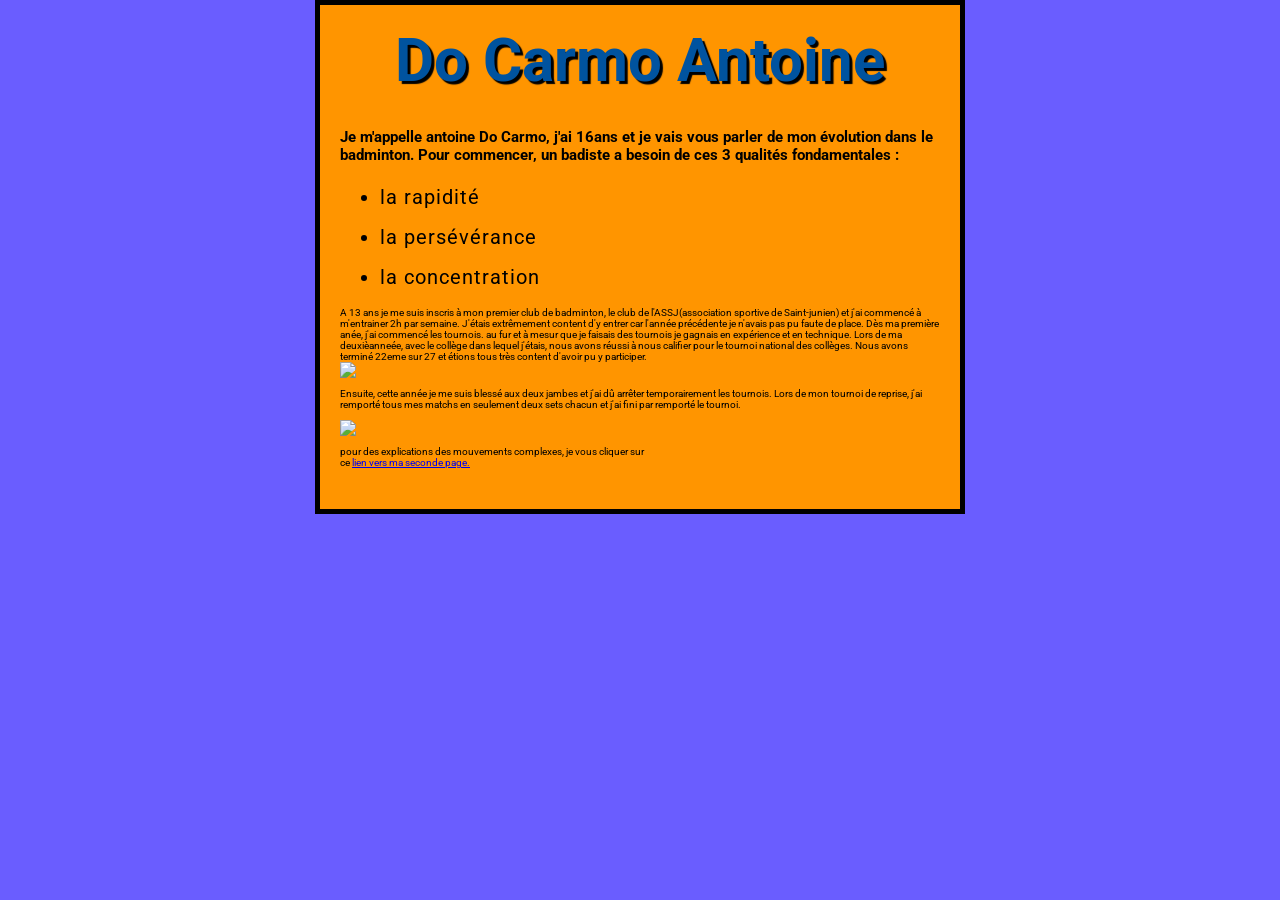
==== index.html @ 5fba20d8 "Revise index.html with personal badminton narrative Updated content and structure of the HTML docume" ====
<!doctype html>
<html lang="fr">
<head>
    <meta http-equiv="Cache-Control" content="no-cache, no-store, must-revalidate"> 
    <meta http-equiv="Pragma" content="no-cache"> <meta http-equiv="Expires" content="0"> 
    <meta charset="utf-8" />
    <meta name="viewport" content="width=device-width" />
    <title>Mon site de badminton</title>
    <link rel="stylesheet" href="styles/style.css" />
    <link rel="preconnect" href="https://fonts.googleapis.com" je suis là />
<link rel="preconnect" href="https://fonts.gstatic.com" crossorigin />
<link
  href="https://fonts.googleapis.com/css2?family=Roboto:ital,wght@0,100..900;1,100..900&display=swap"
  rel="stylesheet" />
</head>
<body>
    <div class="container">
        <h1>Do Carmo Antoine</h1>
         <h2>Je m'appelle antoine Do Carmo, j'ai 16ans et je vais vous parler de mon évolution dans le badminton. Pour commencer, un badiste a besoin de ces  3 qualités fondamentales&nbsp;:</h2>
<ul>
  <li>la rapidité</li>
  <li>la persévérance</li>
  <li>la concentration</li>
</ul>
<p>A 13 ans je me suis inscris à mon premier club de badminton, le club de l'ASSJ(association sportive de Saint-junien) et j'ai commencé à m'entrainer 2h par semaine. J'étais extrêmement content d'y entrer car l'année précédente je n'avais pas pu faute de place. Dès ma première anée, j'ai commencé les tournois. au fur et à mesur que je faisais des tournois je gagnais en expérience et en technique. Lors de ma deuxièanneée, avec le collège dans lequel j'étais, nous avons réussi à nous califier pour le tournoi national des collèges. Nous avons terminé 22eme sur 27 et étions tous très content d'avoir pu y participer.
    <img src="images\photoequipeetprof2025.jpg">
  <p>Ensuite, cette année je me suis blessé aux deux jambes et j'ai dû arrêter temporairement les tournois. Lors de mon tournoi de reprise, j'ai remporté tous mes matchs en seulement deux sets chacun et j'ai fini par remporté le tournoi.</p>  
  </div>
  <img src="images\1erapplaudissement.jpg">
  <p>pour des explications des mouvements complexes, je vous cliquer sur <br>ce
<a href="http://127.0.0.1:3000/masecondepage.html"> lien vers ma seconde page.</a></p></br>
</body>
</html>
---- styles/style.css ----
html {
     background-color: #6a5dff;
     body {
  width: 600px;
  margin: 0 auto;
  background-color: #ff9500;
  padding: 0 20px 20px 20px;
  border: 5px solid black;
}
h1 {
  margin: 0;
  padding: 20px 0;
  color: #00539f;
  text-shadow: 3px 3px 1px black;
}
  /* px signifie "pixels". La taille de police de base est maintenant de 10
     pixels de haut */
  font-size: 10px;
  /* Remplacez EMPLACEMENT par la valeur de la propriété font-family obtenue
     depuis Google Fonts */
  font-family: "Roboto", sans-serif;
  h1 {
  font-size: 60px;
  text-align: center;
}
img {
  display: block;
  margin: 0 auto;
  max-width: 100%;
}
li {
  font-size: 20px;
  line-height: 2;
  letter-spacing: 1px;
p {
  font-size: 16px;
  line-height: 2;
  letter-spacing: 1px;
}

a {
  font-size: 16px;
  line-height: 2;
  letter-spacing: 1px;
} 
}
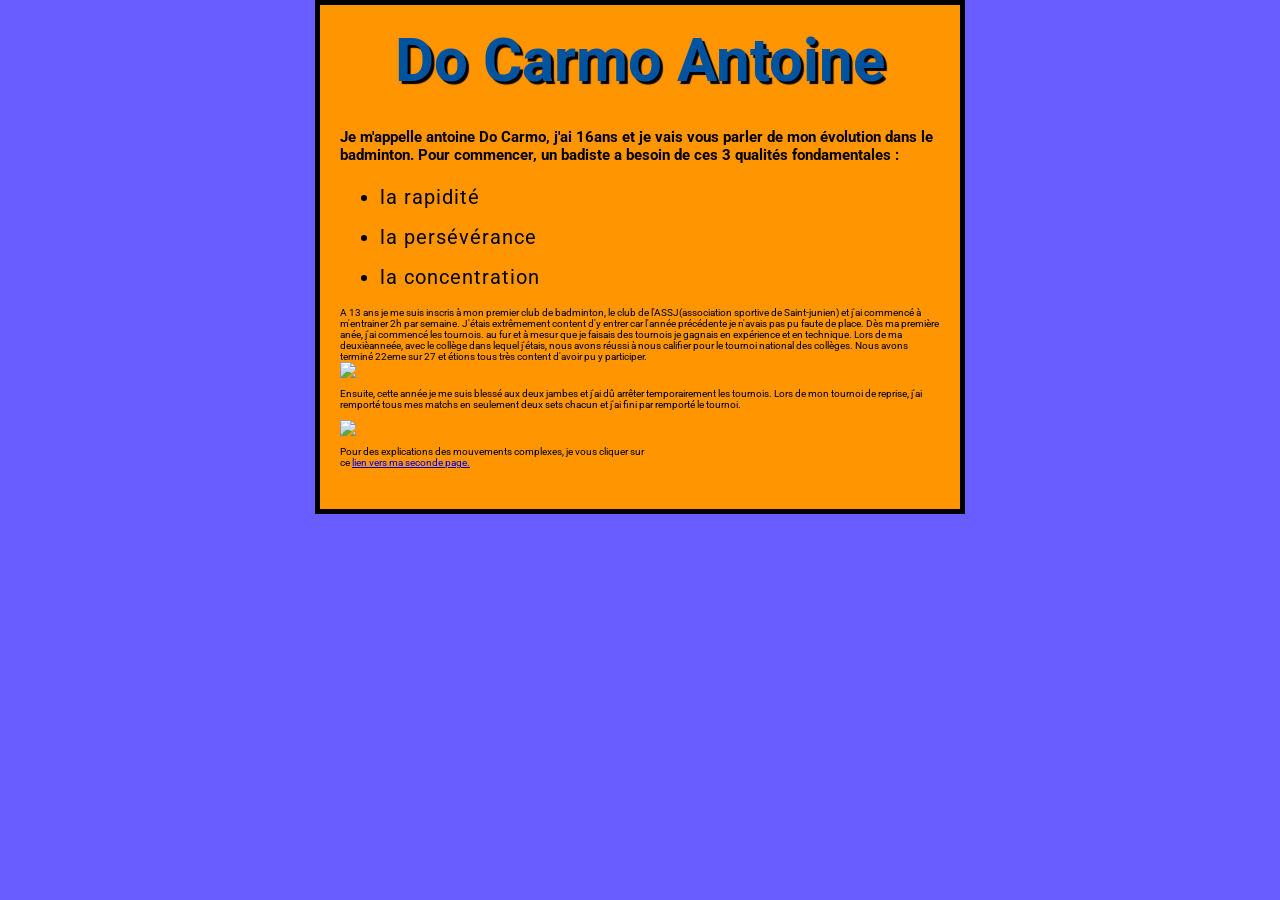
==== commit d92cd06e: "Update index.html" ====
--- a/index.html
+++ b/index.html
@@ -27,7 +27,7 @@
   <p>Ensuite, cette année je me suis blessé aux deux jambes et j'ai dû arrêter temporairement les tournois. Lors de mon tournoi de reprise, j'ai remporté tous mes matchs en seulement deux sets chacun et j'ai fini par remporté le tournoi.</p>  
   </div>
   <img src="images\1erapplaudissement.jpg">
-  <p>pour des explications des mouvements complexes, je vous cliquer sur <br>ce
+  <p>Pour des explications des mouvements complexes, je vous cliquer sur <br>ce
 <a href="http://127.0.0.1:3000/masecondepage.html"> lien vers ma seconde page.</a></p></br>
 </body>
 </html>
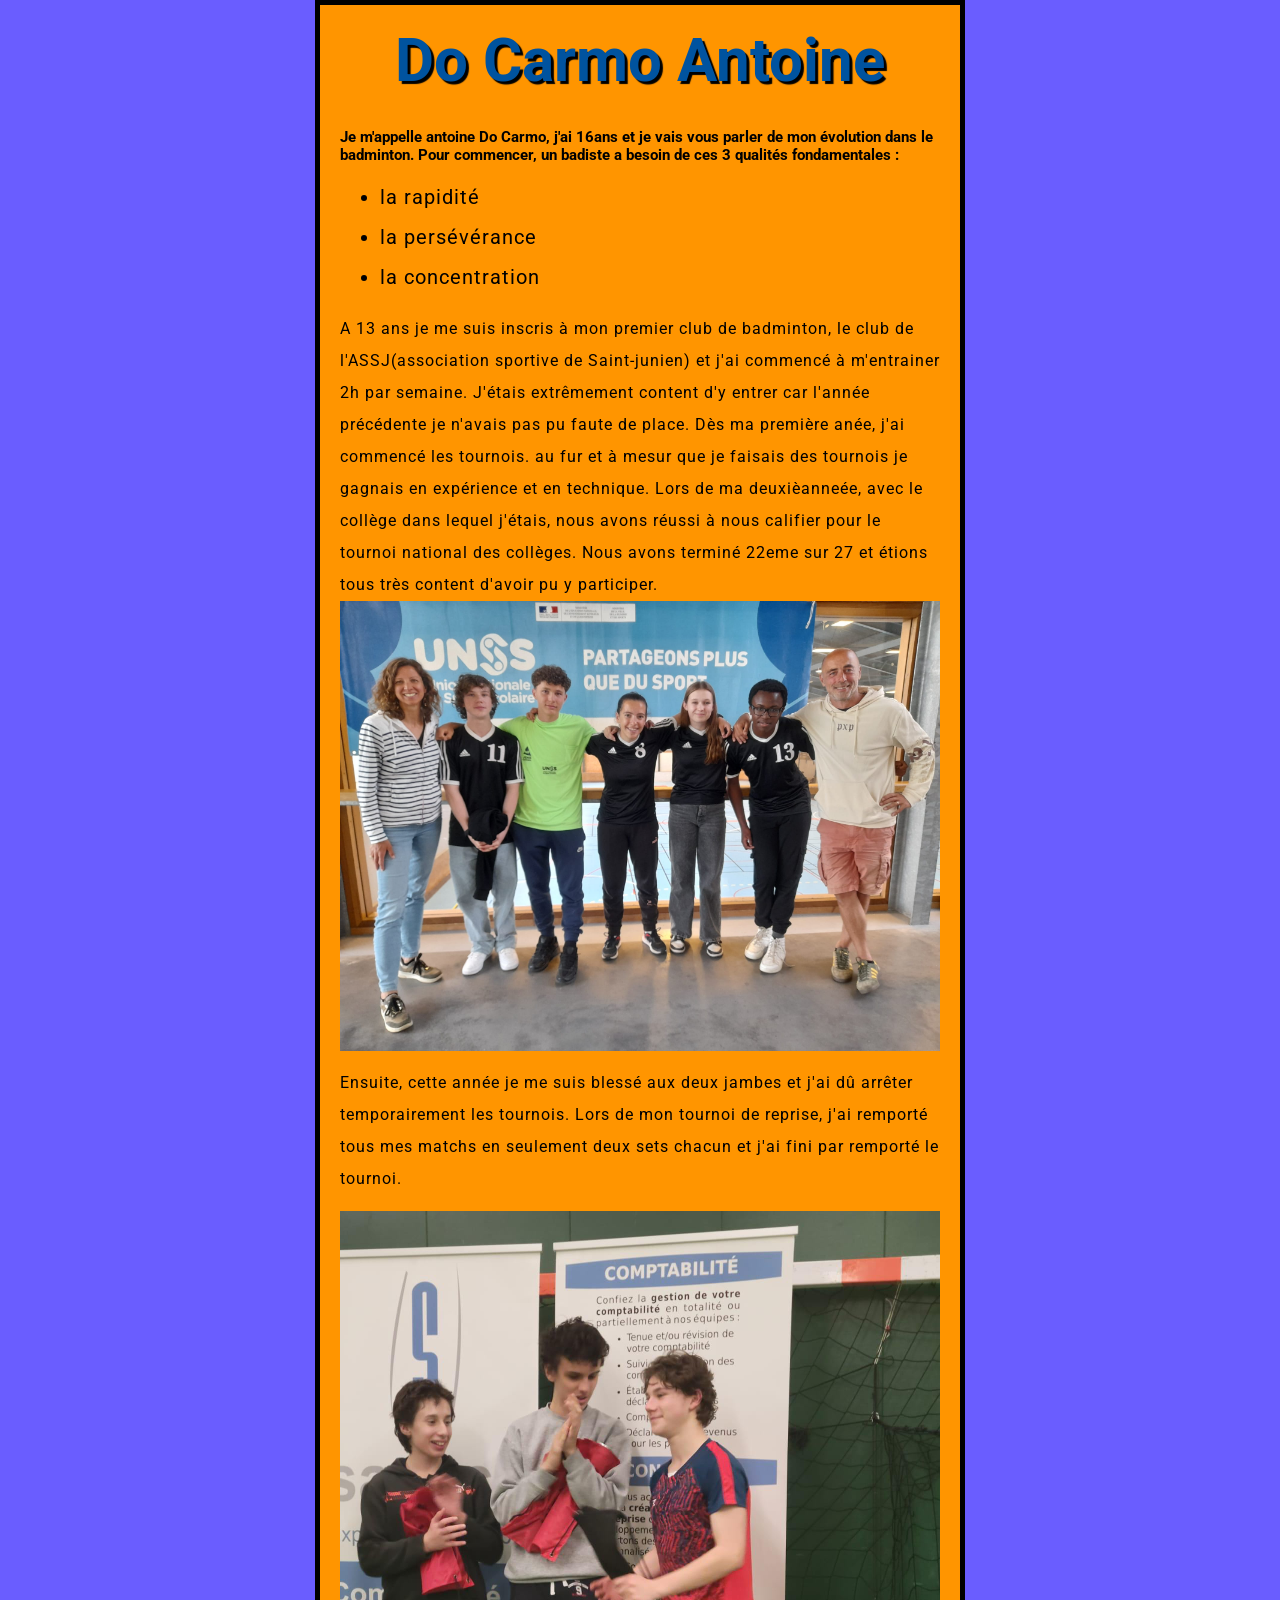
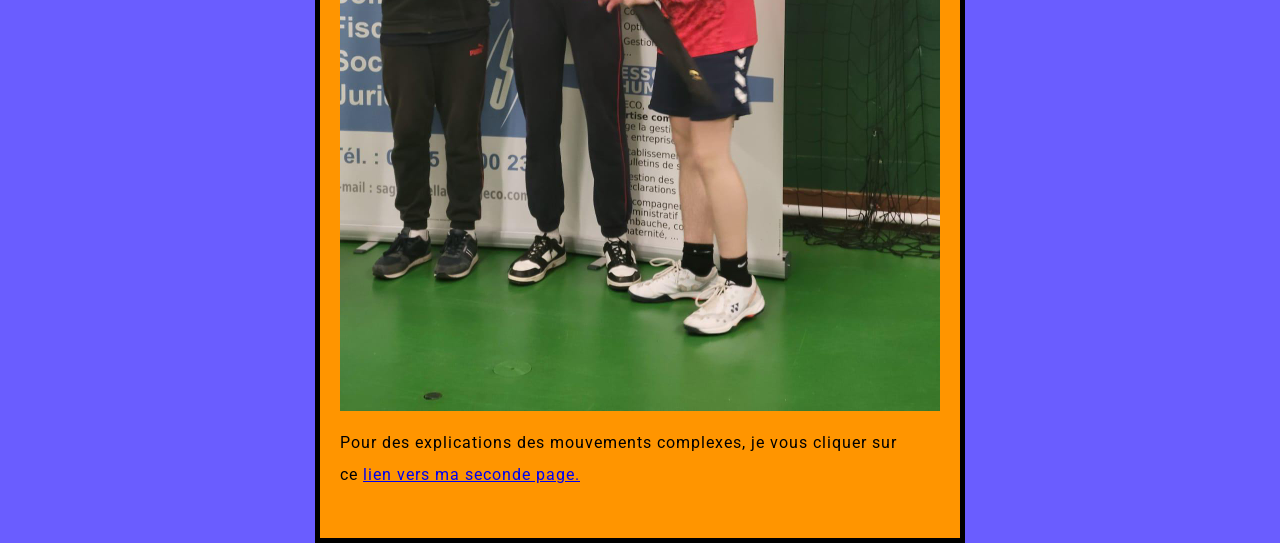
==== commit 104c20c3: "Update index.html" ====
--- a/index.html
+++ b/index.html
@@ -28,6 +28,6 @@
   </div>
   <img src="images\1erapplaudissement.jpg">
   <p>Pour des explications des mouvements complexes, je vous cliquer sur <br>ce
-<a href="http://127.0.0.1:3000/masecondepage.html"> lien vers ma seconde page.</a></p></br>
+<a href="http://antoinedoc.github.io/stageorange/masecondepage.html"> lien vers ma seconde page.</a></p></br>
 </body>
 </html>
--- a/styles/style.css
+++ b/styles/style.css
@@ -1,37 +1,38 @@
 html {
-     background-color: #6a5dff;
-     body {
+  background-color: #6a5dff;
+}
+
+body {
   width: 600px;
   margin: 0 auto;
   background-color: #ff9500;
   padding: 0 20px 20px 20px;
   border: 5px solid black;
+  font-size: 10px;
+  font-family: "Roboto", sans-serif;
 }
+
 h1 {
   margin: 0;
   padding: 20px 0;
   color: #00539f;
   text-shadow: 3px 3px 1px black;
-}
-  /* px signifie "pixels". La taille de police de base est maintenant de 10
-     pixels de haut */
-  font-size: 10px;
-  /* Remplacez EMPLACEMENT par la valeur de la propriété font-family obtenue
-     depuis Google Fonts */
-  font-family: "Roboto", sans-serif;
-  h1 {
   font-size: 60px;
   text-align: center;
 }
+
 img {
   display: block;
   margin: 0 auto;
   max-width: 100%;
 }
+
 li {
   font-size: 20px;
   line-height: 2;
   letter-spacing: 1px;
+}
+
 p {
   font-size: 16px;
   line-height: 2;
@@ -42,5 +43,4 @@
   font-size: 16px;
   line-height: 2;
   letter-spacing: 1px;
-} 
 }
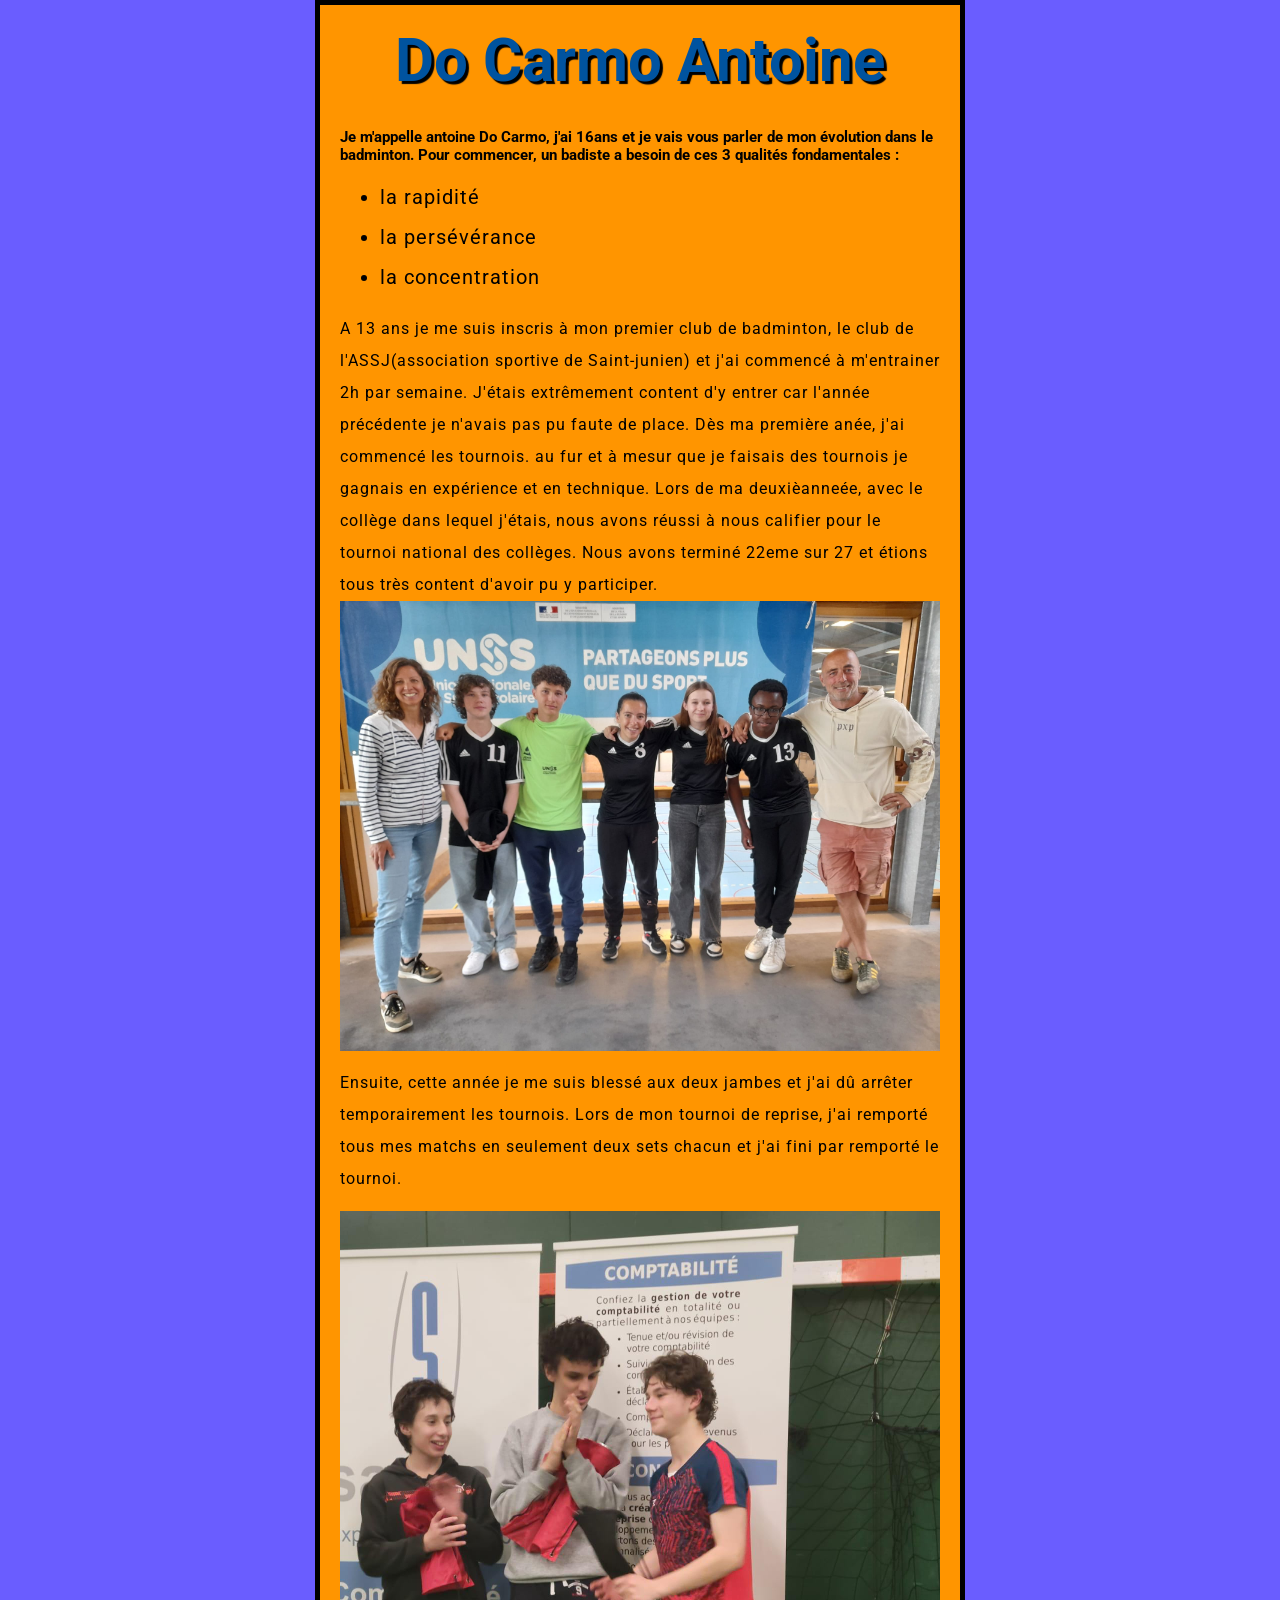
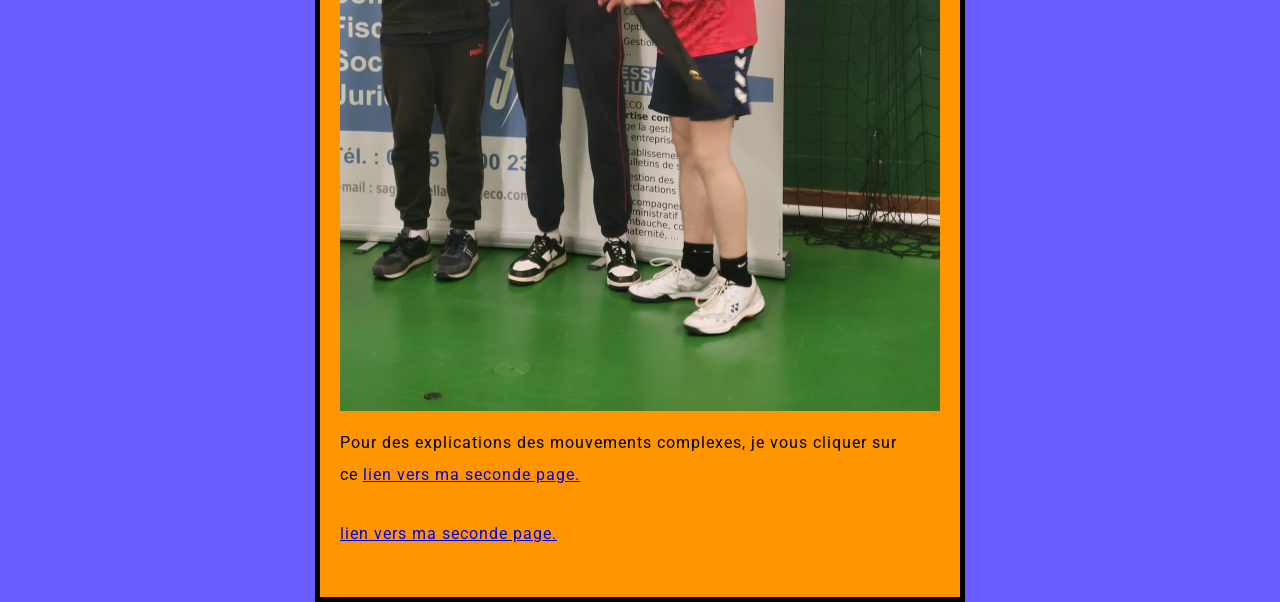
==== commit 980f2562: "Update index.html" ====
--- a/index.html
+++ b/index.html
@@ -29,5 +29,6 @@
   <img src="images\1erapplaudissement.jpg">
   <p>Pour des explications des mouvements complexes, je vous cliquer sur <br>ce
 <a href="http://antoinedoc.github.io/stageorange/masecondepage.html"> lien vers ma seconde page.</a></p></br>
+<a href="http://antoinedoc.github.io/stageorange/mapagedeconnexion.html"> lien vers ma seconde page.</a></p></br>
 </body>
 </html>
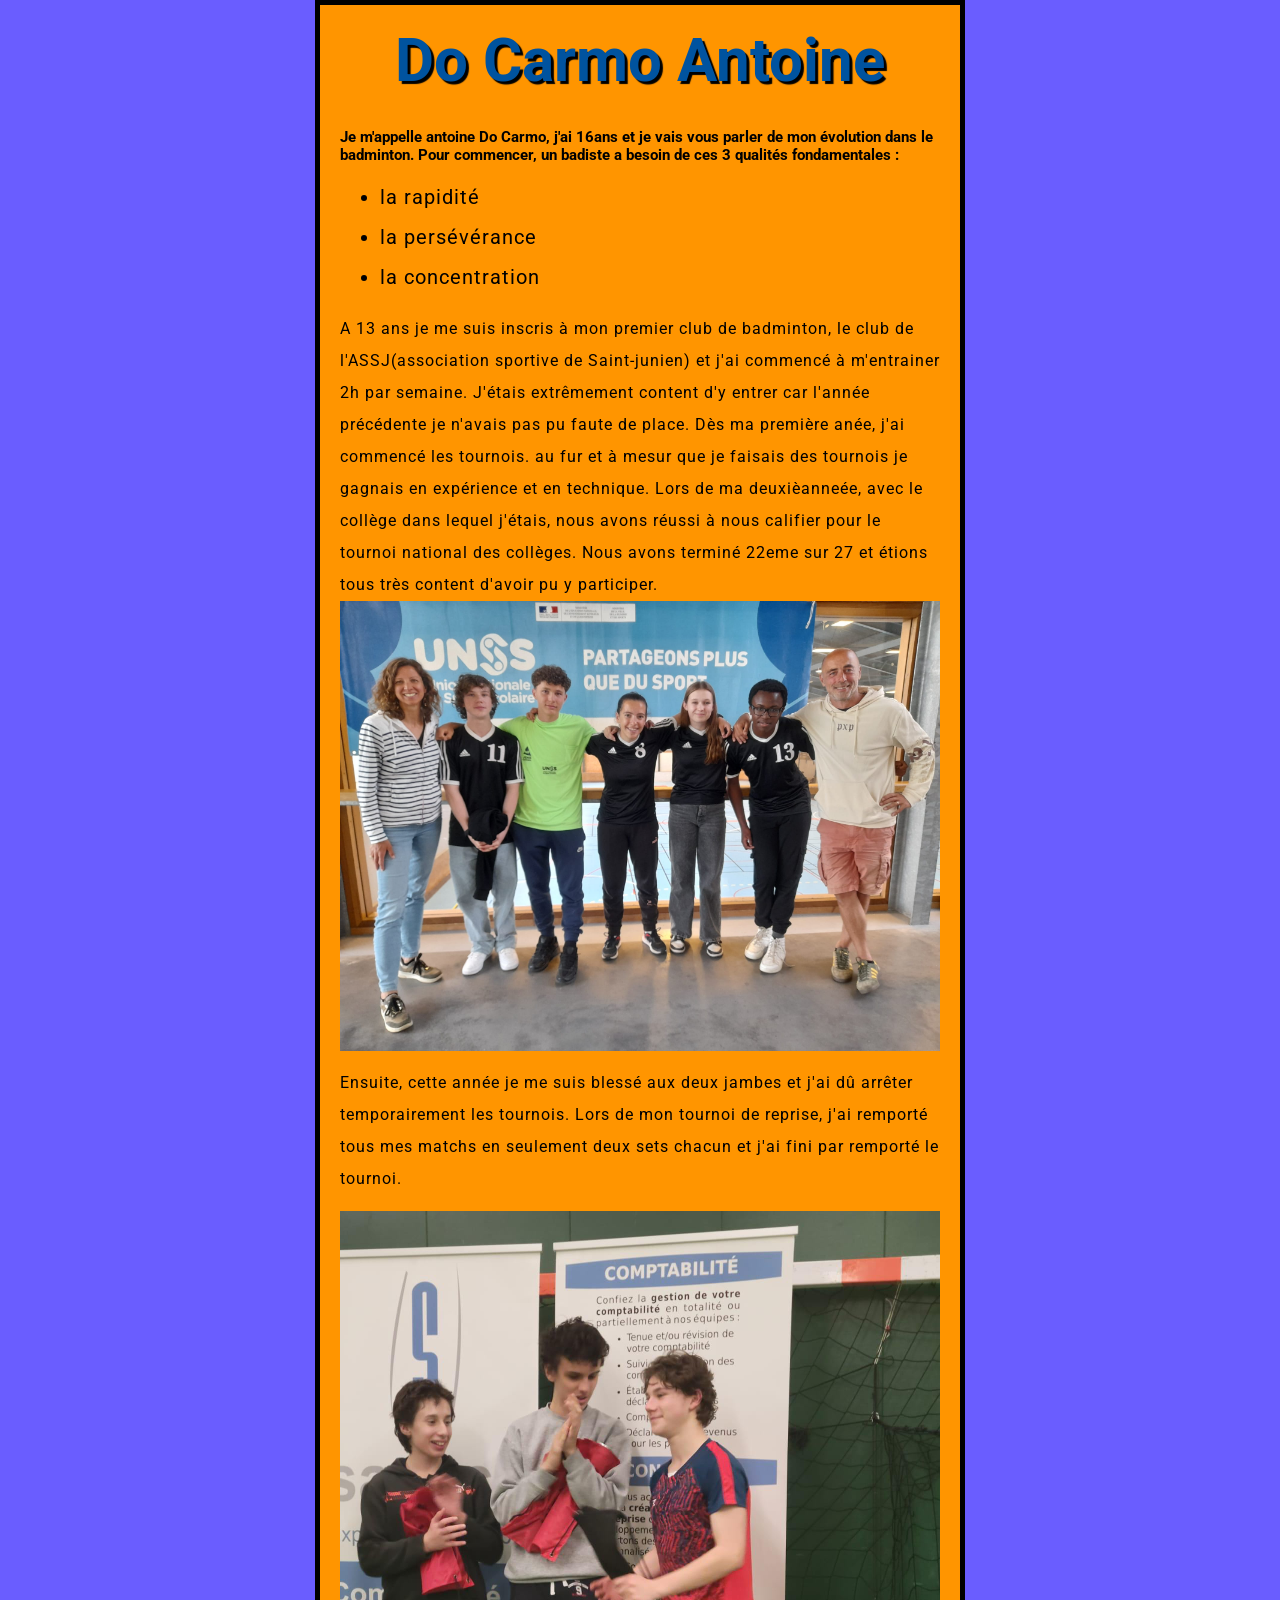
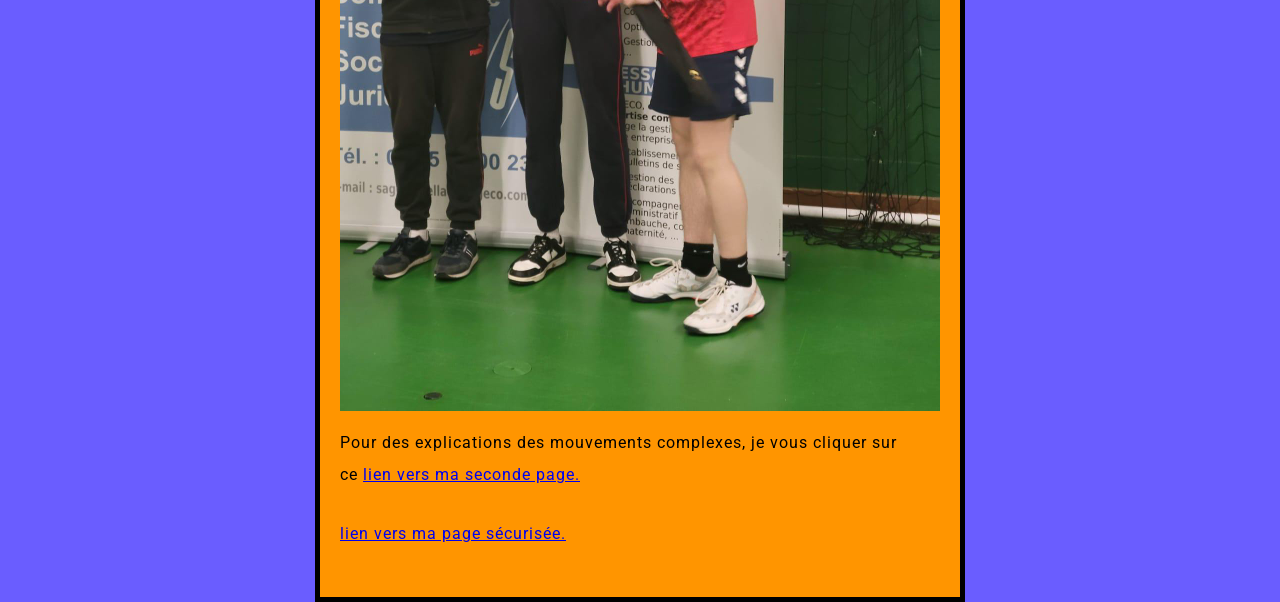
==== commit 3ba3b6b3: "Update index.html" ====
--- a/index.html
+++ b/index.html
@@ -29,6 +29,6 @@
   <img src="images\1erapplaudissement.jpg">
   <p>Pour des explications des mouvements complexes, je vous cliquer sur <br>ce
 <a href="http://antoinedoc.github.io/stageorange/masecondepage.html"> lien vers ma seconde page.</a></p></br>
-<a href="http://antoinedoc.github.io/stageorange/mapagedeconnexion.html"> lien vers ma seconde page.</a></p></br>
+<a href="http://antoinedoc.github.io/stageorange/mapagedeconnexion.html"> lien vers ma page sécurisée.</a></p></br>
 </body>
 </html>
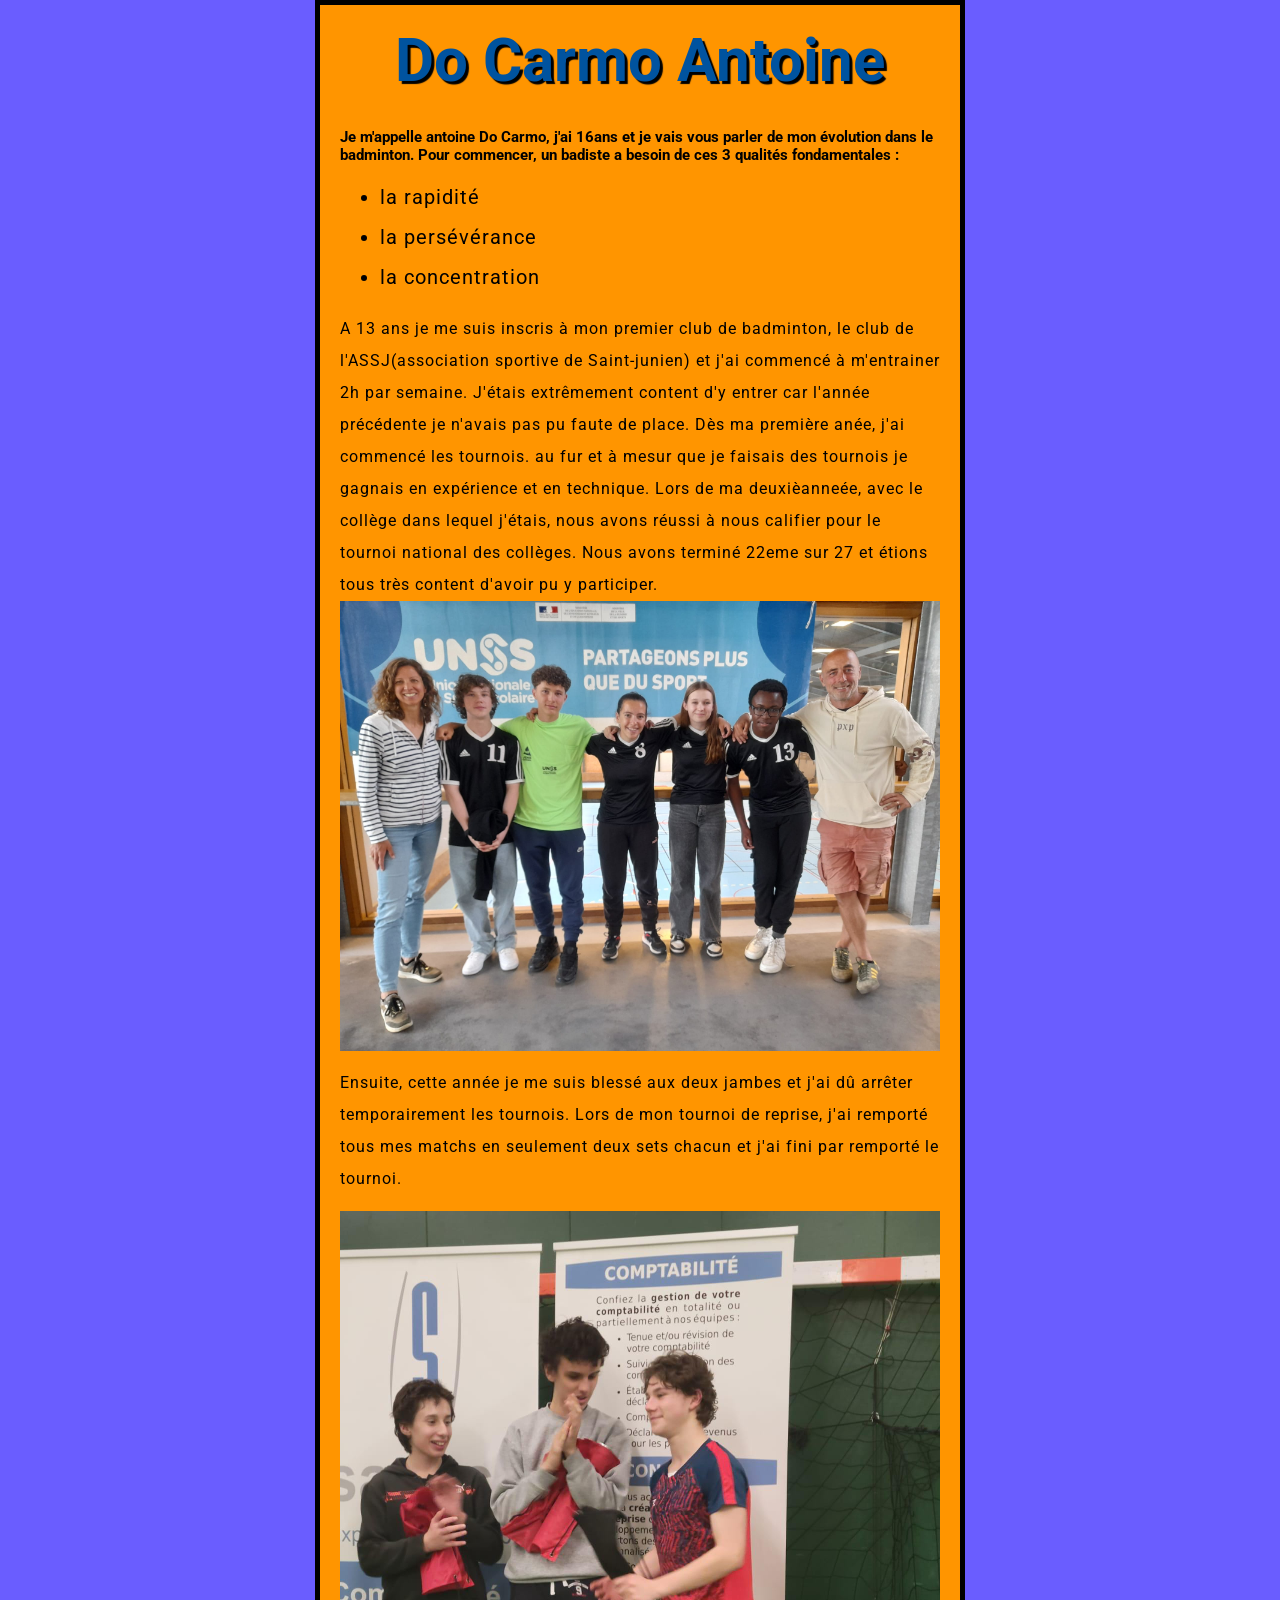
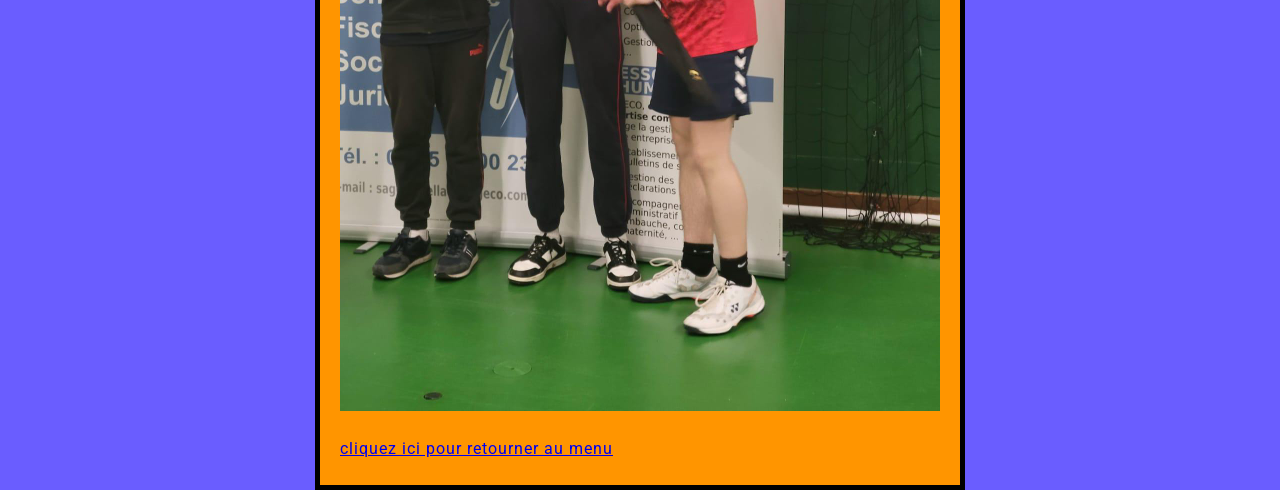
==== commit c1f93d65: "Update index.html" ====
--- a/index.html
+++ b/index.html
@@ -27,8 +27,6 @@
   <p>Ensuite, cette année je me suis blessé aux deux jambes et j'ai dû arrêter temporairement les tournois. Lors de mon tournoi de reprise, j'ai remporté tous mes matchs en seulement deux sets chacun et j'ai fini par remporté le tournoi.</p>  
   </div>
   <img src="images\1erapplaudissement.jpg">
-  <p>Pour des explications des mouvements complexes, je vous cliquer sur <br>ce
-<a href="http://antoinedoc.github.io/stageorange/masecondepage.html"> lien vers ma seconde page.</a></p></br>
-<a href="http://antoinedoc.github.io/stageorange/mapagedeconnexion.html"> lien vers ma page sécurisée.</a></p></br>
+  <br><br><a href="menu.html">cliquez ici pour retourner au menu</a>
 </body>
 </html>
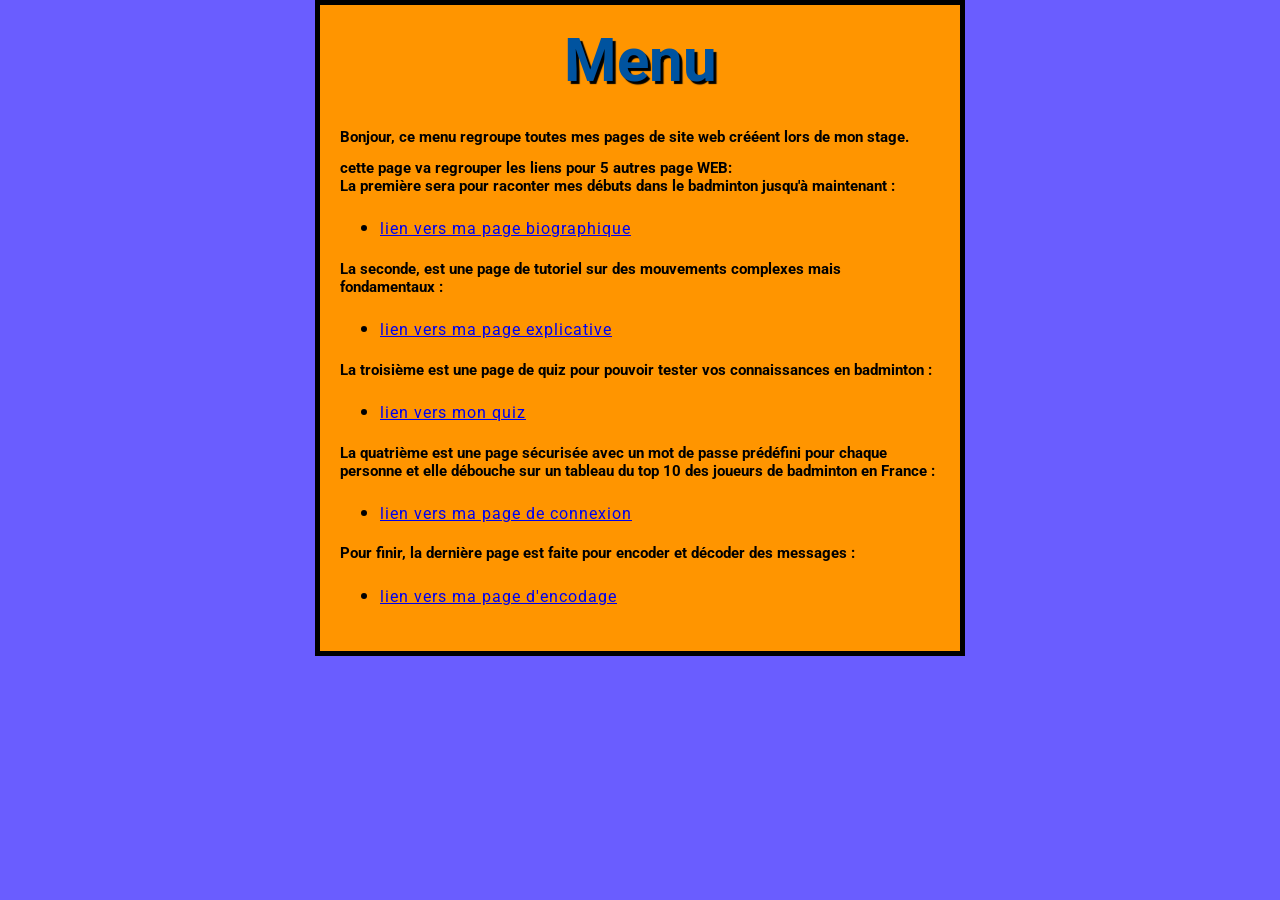
==== commit 29d3477b: "Rename index1.html to index.html" ====
--- a/index.html
+++ b/index.html
@@ -5,8 +5,8 @@
     <meta http-equiv="Pragma" content="no-cache"> <meta http-equiv="Expires" content="0"> 
     <meta charset="utf-8" />
     <meta name="viewport" content="width=device-width" />
-    <title>Mon site de badminton</title>
-    <link rel="stylesheet" href="styles/style.css" />
+    <title>Mon menu</title>
+    <link rel="stylesheet" href="styles/style8.css" />
     <link rel="preconnect" href="https://fonts.googleapis.com" je suis là />
 <link rel="preconnect" href="https://fonts.gstatic.com" crossorigin />
 <link
@@ -15,18 +15,29 @@
 </head>
 <body>
     <div class="container">
-        <h1>Do Carmo Antoine</h1>
-         <h2>Je m'appelle antoine Do Carmo, j'ai 16ans et je vais vous parler de mon évolution dans le badminton. Pour commencer, un badiste a besoin de ces  3 qualités fondamentales&nbsp;:</h2>
-<ul>
-  <li>la rapidité</li>
-  <li>la persévérance</li>
-  <li>la concentration</li>
-</ul>
-<p>A 13 ans je me suis inscris à mon premier club de badminton, le club de l'ASSJ(association sportive de Saint-junien) et j'ai commencé à m'entrainer 2h par semaine. J'étais extrêmement content d'y entrer car l'année précédente je n'avais pas pu faute de place. Dès ma première anée, j'ai commencé les tournois. au fur et à mesur que je faisais des tournois je gagnais en expérience et en technique. Lors de ma deuxièanneée, avec le collège dans lequel j'étais, nous avons réussi à nous califier pour le tournoi national des collèges. Nous avons terminé 22eme sur 27 et étions tous très content d'avoir pu y participer.
-    <img src="images\photoequipeetprof2025.jpg">
-  <p>Ensuite, cette année je me suis blessé aux deux jambes et j'ai dû arrêter temporairement les tournois. Lors de mon tournoi de reprise, j'ai remporté tous mes matchs en seulement deux sets chacun et j'ai fini par remporté le tournoi.</p>  
-  </div>
-  <img src="images\1erapplaudissement.jpg">
-  <br><br><a href="menu.html">cliquez ici pour retourner au menu</a>
-</body>
-</html>
+        <h1>Menu</h1>
+        <h2>Bonjour, ce menu regroupe toutes mes pages de site web crééent lors de mon stage.</h2>
+        <h2> cette page va regrouper les liens pour 5 autres page WEB:
+            <br>La première sera pour raconter mes débuts dans le badminton jusqu'à maintenant&nbsp;:</h2>
+            <ul>
+                <li><a href="CSShtml.html">lien vers ma page biographique</a></li>
+            </ul>
+
+        <h2> La seconde, est une page de tutoriel sur des mouvements complexes mais fondamentaux&nbsp;:</h2>
+            <ul>
+                <li><a href="masecondepage.html">lien vers ma page explicative</a></li>
+            </ul>
+        
+        <h2>La troisième est une page de quiz pour pouvoir tester vos connaissances en badminton&nbsp;:</h2>
+            <ul>
+                <li><a href="mapagequiz.html">lien vers mon quiz</a></li>
+            </ul>
+        <h2>La quatrième est une page sécurisée avec un mot de passe prédéfini pour chaque personne et elle débouche sur un tableau du top 10 des joueurs de badminton en France&nbsp;:</h2>
+            <ul>
+                <li><a href="mapagedeconnexion.html">lien vers ma page de connexion</a></li>
+            </ul>
+        <h2>Pour finir, la dernière page est faite pour encoder et décoder des messages&nbsp;:</h2>
+            <ul>
+                <li><a href="crypto.html">lien vers ma page d'encodage</a></li>
+            </ul>
+        </p>
--- a/styles/style8.css
+++ b/styles/style8.css
@@ -0,0 +1,46 @@
+html {
+     background-color: #6a5dff;
+     body {
+  width: 600px;
+  margin: 0 auto;
+  background-color: #ff9500;
+  padding: 0 20px 20px 20px;
+  border: 5px solid black;
+}
+h1 {
+  margin: 0;
+  padding: 20px 0;
+  color: #00539f;
+  text-shadow: 3px 3px 1px black;
+}
+
+  font-size: 10px;
+  font-family: "Roboto", sans-serif;
+  h1 {
+  font-size: 60px;
+  text-align: center;
+}
+img {
+  display: block;
+  margin: 0 auto;
+  max-width: 100%;
+}
+li {
+  font-size: 20px;
+  line-height: 2;
+  letter-spacing: 1px;
+}
+
+p {
+  font-size: 16px;
+  line-height: 2;
+  letter-spacing: 1px;
+}
+
+a {
+  font-size: 16px;
+  line-height: 2;
+  letter-spacing: 1px;
+} 
+}
+}
